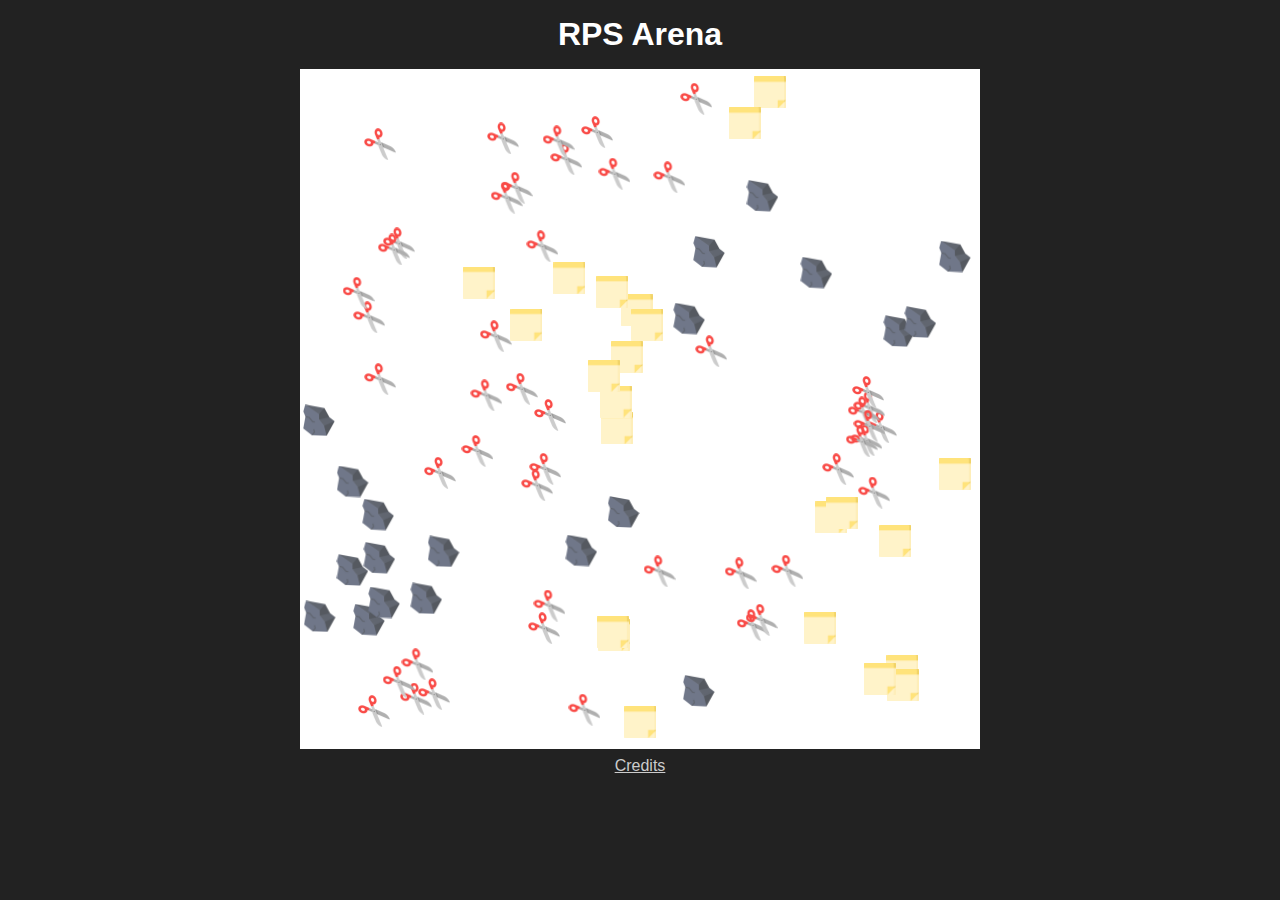
==== index.html @ 427cdf5f "First commit" ====
<html>
  <head>
    <title>RPS Arena</title>
    <link rel="stylesheet" type="text/css" href="stylesheet.css" />
    <meta name="viewport" content="width=device-width, initial-scale=1.0">
  </head>
  <body>
    <h1>RPS Arena</h1>
    <canvas></canvas>
    <div><a href="assets/credits.html">Credits</a></div>
    <script type="module" src="script.js"></script>
  </body>
</html>
---- stylesheet.css ----
body {
  font-family: Arial;
  text-align: center;
  background-color: #222;
  color: white;
}

h1 {
  margin: 16px 0;
}

canvas {
  background: white;
}

@media only screen and (max-device-width: 680px) {
  canvas {
    width: calc(100% - 16px);
  }
}

a {
  display: block;
  margin: 8px 0;
  color: #ccc;
}
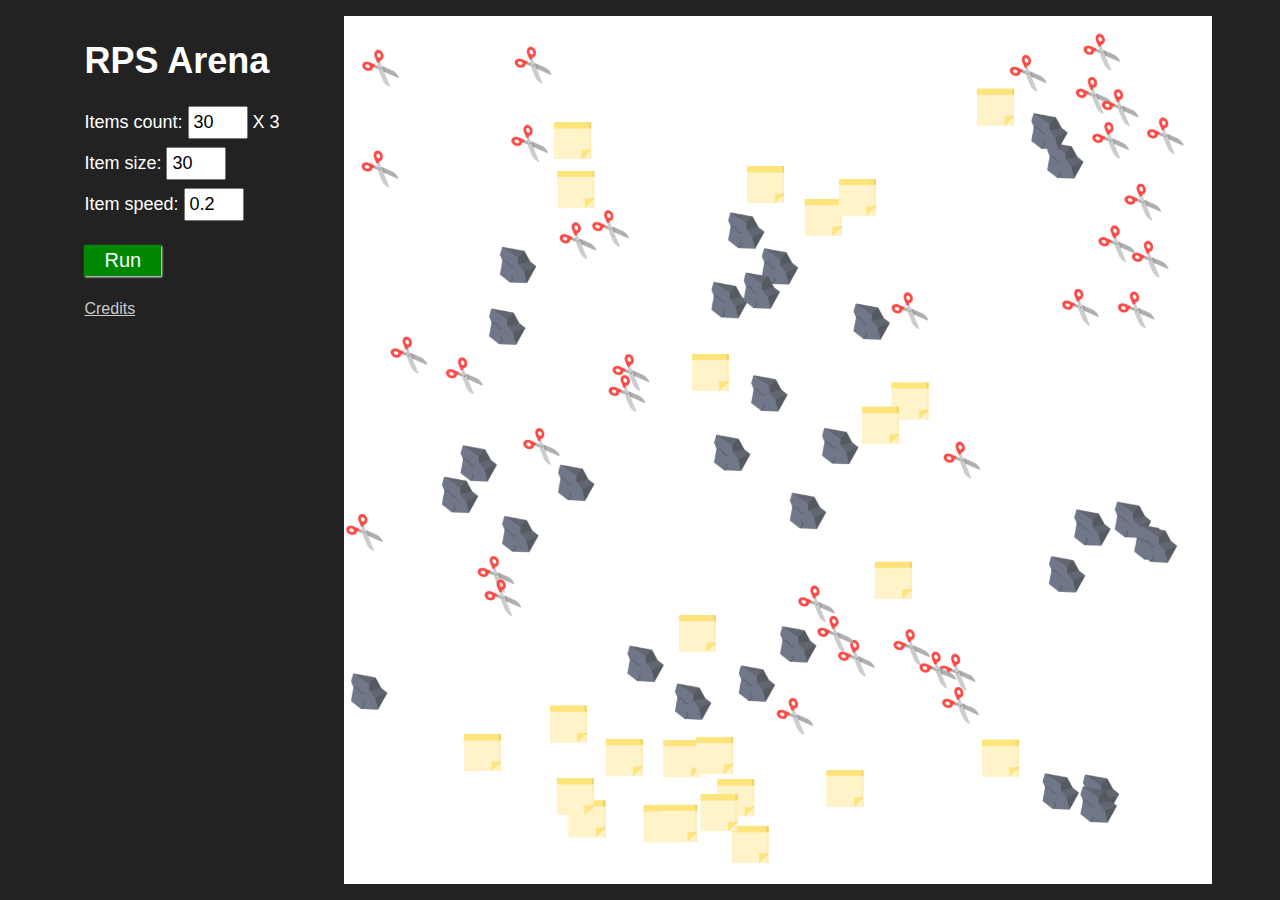
==== commit 824c9381: "Parameters editor" ====
--- a/index.html
+++ b/index.html
@@ -5,9 +5,19 @@
     <meta name="viewport" content="width=device-width, initial-scale=1.0">
   </head>
   <body>
-    <h1>RPS Arena</h1>
-    <canvas></canvas>
-    <div><a href="assets/credits.html">Credits</a></div>
+    <div id="layout">
+      <div id="menu">
+        <h1>RPS Arena</h1>
+        <div>Items count: <input id="itemsCount" type="number" value="30" /> X 3</div>
+        <div>Item size: <input id="itemSize" type="number" value="30" /></div>
+        <div>Item speed: <input id="itemSpeed" type="number" value="0.2" /></div>
+        <button>Run</button>
+        <div><a href="assets/credits.html">Credits</a></div>
+      </div>
+      <div id="simulator">
+        <canvas></canvas>
+      </div>
+    </div>
     <script type="module" src="script.js"></script>
   </body>
 </html>--- a/stylesheet.css
+++ b/stylesheet.css
@@ -3,14 +3,63 @@
   text-align: center;
   background-color: #222;
   color: white;
+  padding: 16px;
+  margin: 0;
 }
 
-h1 {
+#layout {
+  display: flex;
+  flex-direction: row;
+  height: calc(100vh - 32px);
+  justify-content: center;
+}
+
+#menu {
+  text-align: left;
+  font-size: 18px;
+  padding-left: 16px;
+  padding-right: 64px;
+}
+
+#menu div {
+  margin: 8px 0;
+}
+
+#menu input {
+  width: 60px;
+  font-family: inherit;
+  font-size: inherit;
+  padding: 4px;
+}
+
+input::-webkit-outer-spin-button,
+input::-webkit-inner-spin-button {
+  -webkit-appearance: none;
+  margin: 0;
+}
+input[type=number] {
+  -moz-appearance: textfield;
+}
+
+button {
+  font-size: 20px;
+  padding: 4px 20px;
+  border: none;
+  background: #080;
+  color: white;
+  box-shadow: 1px 1px 2px #fff;
+  cursor: pointer;
   margin: 16px 0;
+}
+
+button:active {
+  box-shadow: none;
+  transform: translate(1px, 1px);
 }
 
 canvas {
   background: white;
+  height: 100%;
 }
 
 @media only screen and (max-device-width: 680px) {
@@ -20,7 +69,6 @@
 }
 
 a {
-  display: block;
-  margin: 8px 0;
   color: #ccc;
+  font-size: 16px;
 }
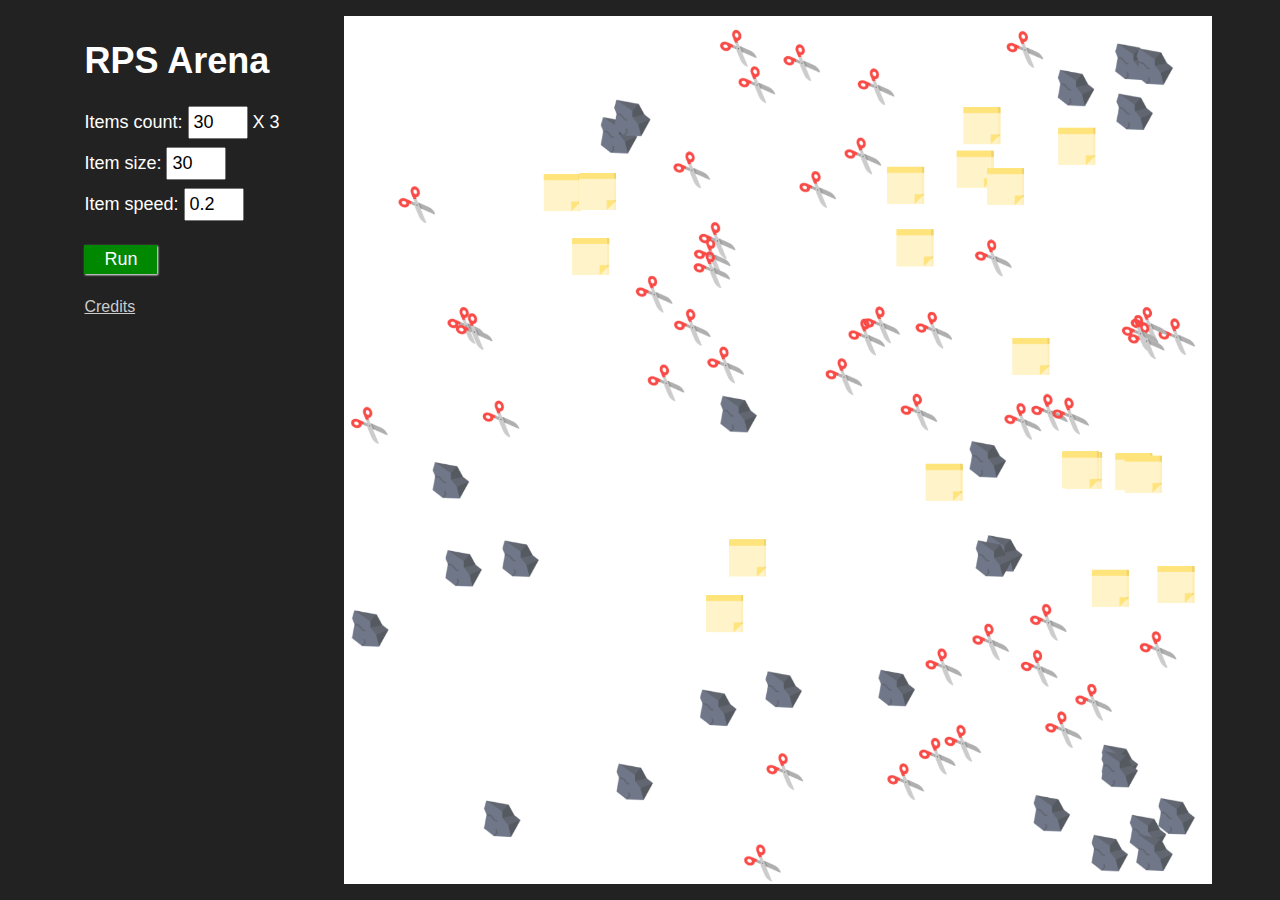
==== commit c09a4e88: "Menu ready" ====
--- a/index.html
+++ b/index.html
@@ -7,12 +7,14 @@
   <body>
     <div id="layout">
       <div id="menu">
-        <h1>RPS Arena</h1>
-        <div>Items count: <input id="itemsCount" type="number" value="30" /> X 3</div>
-        <div>Item size: <input id="itemSize" type="number" value="30" /></div>
-        <div>Item speed: <input id="itemSpeed" type="number" value="0.2" /></div>
-        <button>Run</button>
-        <div><a href="assets/credits.html">Credits</a></div>
+        <form>
+          <h1>RPS Arena</h1>
+          <div>Items count: <input id="itemsCount" type="number" value="30" /> X 3</div>
+          <div>Item size: <input id="itemSize" type="number" value="30" /></div>
+          <div>Item speed: <input id="itemSpeed" type="number" step="any" value="0.2" /></div>
+          <button>Run</button>
+          <div><a href="assets/credits.html">Credits</a></div>
+        </form>
       </div>
       <div id="simulator">
         <canvas></canvas>
--- a/stylesheet.css
+++ b/stylesheet.css
@@ -42,7 +42,7 @@
 }
 
 button {
-  font-size: 20px;
+  font-size: 18px;
   padding: 4px 20px;
   border: none;
   background: #080;
@@ -59,12 +59,17 @@
 
 canvas {
   background: white;
-  height: 100%;
+  width: 100%;
+  max-height: 100%;
 }
 
 @media only screen and (max-device-width: 680px) {
-  canvas {
-    width: calc(100% - 16px);
+  body {
+    padding: 0;
+  }
+  #layout {
+    flex-direction: column;
+    justify-content: start;
   }
 }
 
